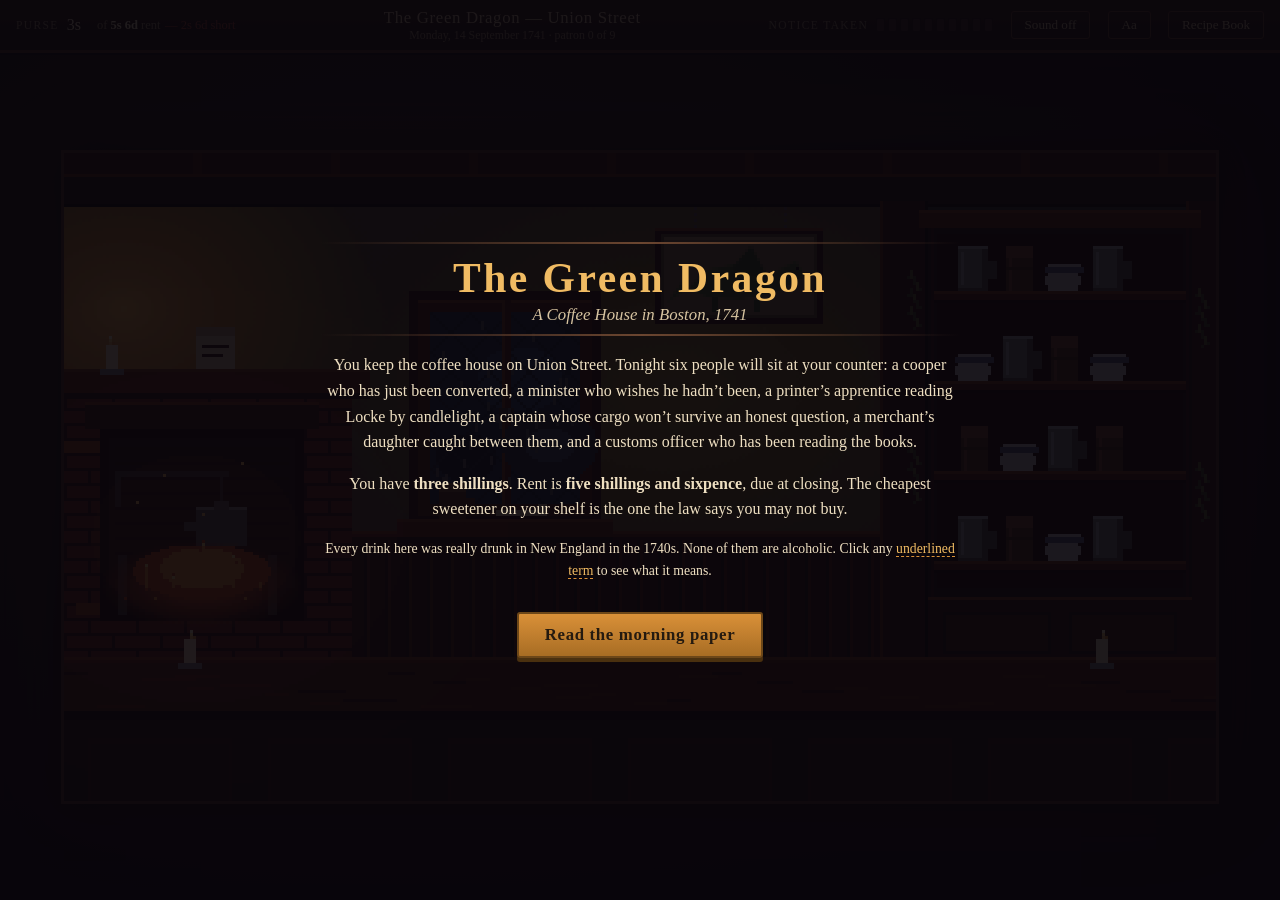
==== index.html @ ef33b3b3 "Seven notes from playing it Motion. The sideways drift is gone — it read as a shift of weight on a d" ====
<!DOCTYPE html>
<html lang="en">
<head>
<meta charset="utf-8">
<meta name="viewport" content="width=device-width, initial-scale=1">
<title>The Green Dragon — Boston, 1741</title>
<link rel="stylesheet" href="css/style.css">
</head>
<body>

<div class="frame">

  <!-- ===================== HUD ===================== -->
  <header class="hud">
    <div class="hud-l">
      <span class="hud-label">Purse</span>
      <span id="purse" class="hud-val">3s</span>
      <span class="hud-rent" title="d = pence, s = shillings. 12 pence make 1 shilling.">of <b>5s 6d</b> rent<span id="rentGap" class="rent-gap"></span></span>
    </div>
    <div class="hud-c">
      <span class="sign">The Green Dragon &mdash; Union Street</span>
      <span class="hud-sub">Monday, 14 September 1741 &middot; patron <span id="progress">0 of 8</span></span>
    </div>
    <div class="hud-r">
      <span class="hud-label">Notice taken</span>
      <span id="suspicion" class="pips"></span>
      <button id="soundBtn" class="ghost">Sound off</button>
      <button id="settingsBtn" class="ghost">Aa</button>
      <button id="bookBtn" class="ghost">Recipe Book</button>
    </div>
  </header>

  <!-- ===================== STAGE ===================== -->
  <div class="stage-wrap">
    <canvas id="stage" width="384" height="216"></canvas>
  </div>

  <!-- ===================== DIALOGUE ===================== -->
  <div id="dialogue" class="dialogue" hidden>
    <div id="speaker" class="speaker"></div>
    <div id="line" class="line"></div>
    <div id="choices" class="choices"></div>
    <div id="advance" class="advance" hidden>click to continue &#9656;</div>
  </div>

  <!-- ===================== TITLE ===================== -->
  <div id="title" class="overlay title-screen">
    <div class="title-inner">
      <div class="title-rule"></div>
      <h1>The Green Dragon</h1>
      <h2>A Coffee House in Boston, 1741</h2>
      <div class="title-rule"></div>
      <p>You keep the coffee house on Union Street. Tonight six people will sit
         at your counter: a cooper who has just been converted, a minister who
         wishes he hadn’t been, a printer’s apprentice reading Locke by
         candlelight, a captain whose cargo won’t survive an honest question,
         a merchant’s daughter caught between them, and a customs officer who
         has been reading the books.</p>
      <p>You have <b>three shillings</b>. Rent is <b>five shillings and sixpence</b>,
         due at closing. The cheapest sweetener on your shelf is the one the law says
         you may not buy.</p>
      <p class="quiet">Every drink here was really drunk in New England in the
         1740s. None of them are alcoholic. Click any <span class="gloss-demo">underlined
         term</span> to see what it means.</p>
      <button id="beginBtn" class="big-btn">Read the morning paper</button>
      <div id="resumeRow" class="resume-row" hidden>
        <p class="quiet">You left an evening half-finished.</p>
        <button id="resumeBtn" class="big-btn">Carry on where you stopped</button>
        <button id="freshBtn" class="ghost">Start the night over</button>
      </div>
    </div>
  </div>

  <!-- ===================== BROADSHEET ===================== -->
  <div id="broadsheet" class="overlay paper" hidden>
    <div class="paper-inner">
      <div class="masthead">The Boston Gazette</div>
      <div class="dateline">MONDAY, September 14, 1741</div>
      <div id="paperBody" class="paper-cols"></div>
      <div class="paper-foot">
        <button id="paperPrev" class="ghost-btn">&#9664; Back</button>
        <span id="paperPageNum" class="paper-page">Page 1 of 3</span>
        <button id="paperNext" class="ghost-btn">Turn the page &#9654;</button>
        <button id="openShopBtn" class="big-btn">Open the shop</button>
      </div>
      <p class="quiet paper-note">Written for this game in the manner of the
         period press. The events reported &mdash; Whitefield on the Common, the
         Land Bank, the Molasses Act &mdash; are real.</p>
    </div>
  </div>

  <!-- ===================== BREW ===================== -->
  <div id="brew" class="overlay brew" hidden>
    <div class="brew-inner">

      <div class="order-card">
        <div id="orderWho" class="order-who"></div>
        <div id="orderEcho" class="order-echo"></div>
      </div>

      <div class="brew-body">

        <!-- LEFT: the recipe book, open on the counter beside you -->
        <aside class="brew-book">
          <div class="bb-spine"></div>
          <div class="bb-page">
            <h3>The Recipe Book</h3>
            <p id="bookCount" class="bb-count">14 of 32 known</p>
            <div id="brewBookList" class="bb-list"></div>
          </div>
        </aside>

        <!-- RIGHT: the cup, and the shelf you’re taking things off -->
        <section class="brew-work">
          <div class="cup-panel">
            <div class="cup-stand">
              <canvas id="cupCanvas" width="120" height="150"></canvas>
            </div>
            <div class="cup-info">
              <div class="cup-head">
                <span id="cupName" class="cup-name">An empty cup</span>
                <span id="cupNew" class="cup-new" hidden>new recipe</span>
              </div>
              <div id="cupDesc" class="cup-desc">Click a base, a sweetener, and one thing more. Anything you make goes into the book, whether you serve it or not.</div>
              <div id="cupCost" class="cup-cost"></div>
              <div id="ingNote" class="ing-note-line"></div>
              <div id="ledgerStrip" class="ledger-strip"></div>
              <div id="pourNote" class="pour-note" hidden></div>
              <div class="cup-actions">
                <button id="pourBtn" class="ghost-btn" disabled>Pour it out</button>
                <button id="serveBtn" class="big-btn" disabled>Serve it</button>
              </div>
            </div>
          </div>

          <div class="shelves">
            <section>
              <h4>Base <span>what goes in the pot</span></h4>
              <div id="baseShelf" class="shelf"></div>
            </section>
            <section>
              <h4>Sweetener <span>and this is where the law lives</span></h4>
              <p class="coin-key"><b>d</b> = pence &nbsp;&middot;&nbsp; <b>s</b> = shillings &nbsp;&middot;&nbsp;
                 <b>12d = 1s</b> &nbsp;&middot;&nbsp; rent tonight is 5s 6d, which is <b>66d</b></p>
              <div id="lawCard" class="law-card" hidden>
                <p><b>Three of these are lawful. The cheapest one is not.</b></p>
                <p>Money here is counted in <b>pence (d)</b> and <b>shillings (s)</b>.
                   Twelve pence make one shilling.</p>
                <p>French molasses costs <b>1d</b> because the sixpence duty on it was
                   never paid. The lawful sweeteners cost <b>4d</b> and <b>6d</b>.
                   Rent tonight is <b>5s&nbsp;6d — sixty-six pence</b> — and your purse
                   holds <b>3s</b>, thirty-six. Every cup you sell has to close a
                   thirty-penny gap, and you have six customers.</p>
                <p>The man from the Customs will ask you at closing what you have been
                   sweetening with.</p>
                <button id="lawCardOk" class="ghost-btn">I understand</button>
              </div>
              <div id="sweetShelf" class="shelf"></div>
            </section>
            <section>
              <h4>One thing more</h4>
              <div id="addShelf" class="shelf"></div>
            </section>
          </div>
        </section>

      </div>
    </div>
  </div>

  <!-- ===================== BETWEEN PATRONS ===================== -->
  <div id="between" class="between" hidden>
    <div class="between-inner">
      <div class="between-head">
        <span class="between-title">The room is empty.</span>
        <span id="choresNote" class="between-sub"></span>
      </div>
      <div class="between-acts">
        <button id="wipeBtn" class="ghost-btn">Wipe down the bar</button>
        <button id="polishBtn" class="ghost-btn">Polish the pewter</button>
        <button id="paperAgainBtn" class="ghost-btn">Read the paper again</button>
        <button id="nextPatronBtn" class="big-btn">Open the door</button>
      </div>
      <div id="betweenHint" class="between-hint">Click anything in the room &mdash; hearth, window, sign, cupboard, candle &mdash; to look at it more closely.</div>
    </div>
  </div>

  <!-- ===================== THE CLEANING GAME ===================== -->
  <div id="chore" class="overlay chore" hidden>
    <div class="chore-inner">
      <div class="chore-head">
        <span id="choreTitle" class="chore-title"></span>
        <span id="choreHint" class="chore-hint">Press and drag the cloth. It takes a few passes.</span>
      </div>
      <div class="chore-stage">
        <canvas id="choreCanvas" width="384" height="216"></canvas>
      </div>
      <div class="chore-foot">
        <button id="choreSoundBtn" class="ghost-btn">&#9834; Sound off</button>
        <div class="meter"><div id="choreBar" class="meter-fill"></div></div>
        <span id="chorePct" class="chore-pct">0%</span>
        <button id="choreDone" class="ghost-btn">Leave it for now</button>
      </div>
    </div>
  </div>

  <!-- ===================== SETTINGS ===================== -->
  <div id="settings" class="settings" hidden>
    <label>Text size
      <select id="sizeSel">
        <option value="16">Small</option>
        <option value="18" selected>Normal</option>
        <option value="21">Large</option>
        <option value="25">Largest</option>
      </select>
    </label>
    <label>Text speed
      <select id="speedSel">
        <option value="22">Slow</option>
        <option value="12" selected>Normal</option>
        <option value="5">Fast</option>
        <option value="0">All at once</option>
      </select>
    </label>
    <button id="settingsClose" class="ghost">Close</button>
  </div>

  <!-- ===================== RECIPE BOOK ===================== -->
  <div id="book" class="overlay book" hidden>
    <div class="book-inner">
      <button id="bookClose" class="x">close</button>
      <div id="bookBody" class="book-spread"></div>
    </div>
  </div>

  <!-- ===================== GLOSSARY ===================== -->
  <div id="gloss" class="overlay gloss-pop" hidden>
    <div class="gloss-inner">
      <h3 id="glossTerm"></h3>
      <p id="glossDef"></p>
      <button id="glossClose" class="big-btn">Got it</button>
    </div>
  </div>

  <!-- ===================== CLOSING ===================== -->
  <div id="closing" class="overlay closing" hidden>
    <div id="closeBody" class="closing-inner"></div>
  </div>

</div>

<script src="js/sprites.js"></script>
<script src="js/backdrop.js"></script>
<script src="js/art.js"></script>
<script src="js/icons.js"></script>
<script src="js/audio.js"></script>
<script src="js/chores.js"></script>
<script src="js/data.js"></script>
<script src="js/scenes.js"></script>
<script src="js/game.js"></script>
</body>
</html>
---- css/style.css ----
/* ===========================================================================
   style.css — candlelight, pewter, and a lot of dark wood.

   The scene is pixel art; the text is a serif, because a fake pixel typeface
   at classroom reading distance is a legibility problem dressed as a mood.
   =========================================================================== */

:root {
  --ink:       #150e13;
  --panel:     #241a20;
  --panel-hi:  #33242c;
  --wood:      #4d3225;
  --wood-hi:   #6b4630;
  --amber:     #d99038;
  --amber-lit: #f0bb63;
  --cream:     #efe0c2;
  --linen:     #d6c3a0;
  --dim:       #9c8a72;
  --red:       #a8463a;
  --ok:        #7fa05e;
  --bad:       #c26a5a;
  --serif: Georgia, 'Iowan Old Style', 'Palatino Linotype', Palatino, serif;
}

* { box-sizing: border-box; }

/* Author rules like `.overlay { display:flex }` outrank the browser's own
   [hidden] rule, so hidden panels would otherwise stay on screen and swallow
   every click. Restate it with force. */
[hidden] { display: none !important; }

html, body {
  margin: 0; padding: 0; height: 100%;
  background: #0c0810;
  color: var(--cream);
  font-family: var(--serif);
  overflow: hidden;
}

.frame {
  position: relative;
  width: 100%; height: 100%;
  display: flex; flex-direction: column;
  background: radial-gradient(ellipse at 30% 35%, #2a1d20 0%, #0c0810 75%);
}

/* ===================== HUD ===================== */
.hud {
  flex: 0 0 auto;
  display: flex; align-items: center; justify-content: space-between;
  gap: 1rem;
  padding: .5rem 1rem;
  background: linear-gradient(#2b1e19, #1b1310);
  border-bottom: 3px solid var(--wood);
  box-shadow: 0 2px 0 #0c0810;
  z-index: 20;
}
.hud-l, .hud-r { display: flex; align-items: center; gap: .5rem; min-width: 15rem; }
.hud-r { justify-content: flex-end; }
.hud-c { text-align: center; line-height: 1.2; }
.hud-label { font-size: .72rem; letter-spacing: .12em; text-transform: uppercase; color: var(--dim); }
.hud-val { font-size: 1.25rem; color: var(--amber-lit); font-weight: bold; }
.hud-val.short { color: var(--bad); }
.sign { display: block; font-size: 1.05rem; color: var(--linen); letter-spacing: .04em; }
.hud-sub { display: block; font-size: .74rem; color: var(--dim); }

.pips { display: inline-flex; gap: 3px; }
.pip {
  width: 9px; height: 14px; border-radius: 2px;
  background: #3a2c26; border: 1px solid #1b1310;
}
.pip.lit { background: var(--red); box-shadow: 0 0 5px rgba(168,70,58,.8); }

/* ===================== STAGE ===================== */
.stage-wrap {
  flex: 1 1 auto;
  display: flex; align-items: center; justify-content: center;
  min-height: 0;
  padding: .5rem;
}
#stage {
  image-rendering: pixelated;
  image-rendering: crisp-edges;
  display: block;
  box-shadow: 0 0 0 3px var(--wood), 0 0 40px rgba(0,0,0,.9), 0 0 90px rgba(217,144,56,.12);
}

/* ===================== DIALOGUE ===================== */
.dialogue {
  flex: 0 0 auto;
  position: relative;
  margin: 0 auto 1rem;
  width: min(60rem, calc(100% - 2rem));
  min-height: 8.5rem;
  padding: 1.1rem 1.4rem 1.4rem;
  background: linear-gradient(#2b2028, #1c1418);
  border: 3px solid var(--wood-hi);
  border-radius: 4px;
  box-shadow: 0 8px 0 rgba(0,0,0,.55), inset 0 0 30px rgba(0,0,0,.5);
  cursor: pointer;
  z-index: 15;
}
.speaker {
  position: absolute; top: -.85rem; left: 1.2rem;
  padding: .1rem .8rem;
  background: var(--wood-hi);
  border: 2px solid #1c1418;
  border-radius: 3px;
  font-size: .92rem; letter-spacing: .05em;
  color: var(--cream);
}
.line { font-size: var(--line-size, 18px); line-height: 1.55; min-height: 3.4rem; }
.line.narration { color: var(--dim); font-style: italic; }
.line em { color: var(--amber-lit); font-style: italic; }

.advance {
  position: absolute; right: 1.2rem; bottom: .5rem;
  font-size: .78rem; color: var(--dim);
  animation: pulse 1.4s ease-in-out infinite;
}
@keyframes pulse { 0%,100% { opacity: .35 } 50% { opacity: 1 } }

.choices { display: flex; flex-direction: column; gap: .4rem; margin-top: .8rem; }
.choice {
  font-family: var(--serif); font-size: 1rem; text-align: left;
  padding: .55rem .9rem;
  background: #382831; color: var(--cream);
  border: 2px solid #4d3a44; border-left: 4px solid var(--amber);
  border-radius: 3px; cursor: pointer;
  transition: background .12s, transform .12s;
}
.choice:hover { background: #4a3542; transform: translateX(4px); }

/* glossary terms, wherever they appear */
.gloss {
  font-family: inherit; font-size: inherit; color: var(--amber-lit);
  background: none; border: none; border-bottom: 1px dashed var(--amber);
  padding: 0; cursor: help;
}
.gloss:hover { color: #fff; border-bottom-style: solid; }
.gloss-demo { color: var(--amber-lit); border-bottom: 1px dashed var(--amber); }

/* ===================== OVERLAYS ===================== */
.overlay {
  position: absolute; inset: 0;
  display: flex; align-items: center; justify-content: center;
  background: rgba(8,5,10,.9);
  z-index: 40;
  padding: 1.5rem;
  overflow-y: auto;
}

.big-btn {
  font-family: var(--serif); font-size: 1.05rem;
  padding: .7rem 1.6rem; margin-top: 1rem;
  background: linear-gradient(var(--amber), #a86d24);
  color: #241a10; font-weight: bold; letter-spacing: .04em;
  border: 2px solid #6d4718; border-radius: 3px;
  box-shadow: 0 4px 0 #4a300f; cursor: pointer;
}
.big-btn:hover { background: linear-gradient(var(--amber-lit), var(--amber)); }
.big-btn:active { transform: translateY(3px); box-shadow: 0 1px 0 #4a300f; }
.big-btn:disabled { background: #4a4038; color: #7d7268; border-color: #322c26; box-shadow: none; cursor: not-allowed; }

.ghost {
  font-family: var(--serif); font-size: .82rem;
  padding: .3rem .8rem; margin-left: .6rem;
  background: none; color: var(--linen);
  border: 1px solid var(--wood-hi); border-radius: 3px; cursor: pointer;
}
.ghost:hover { background: var(--wood); }

/* ===================== TITLE ===================== */
.title-inner { max-width: 40rem; text-align: center; }
.title-inner h1 { font-size: 2.6rem; margin: .6rem 0 0; color: var(--amber-lit); letter-spacing: .06em; }
.title-inner h2 { font-size: 1.05rem; margin: .2rem 0 .6rem; color: var(--linen); font-weight: normal; font-style: italic; }
.title-inner p { line-height: 1.6; color: var(--cream); }
.title-rule { height: 2px; background: linear-gradient(90deg, transparent, var(--wood-hi), transparent); }
.quiet { font-size: .86rem; color: var(--dim); }

/* ===================== GLOSSARY POPUP ===================== */
.gloss-inner {
  max-width: 30rem; text-align: center;
  background: var(--panel); border: 3px solid var(--amber);
  border-radius: 3px; padding: 1.6rem 2rem;
}
.gloss-inner h3 { margin: 0 0 .5rem; color: var(--amber-lit); font-size: 1.3rem; }
.gloss-inner p { margin: 0; line-height: 1.6; color: var(--cream); }

/* ===================== CLOSING LEDGER ===================== */
.closing { align-items: flex-start; }
.closing-inner {
  max-width: 52rem; width: 100%;
  background: #e8dcc0; color: #241a12;
  padding: 2rem 2.4rem; border-radius: 2px;
}
.closing-inner h2 { margin: 0; font-size: 1.7rem; }
.closing-inner h3 { font-size: 1.05rem; letter-spacing: .08em; text-transform: uppercase; margin: 1.6rem 0 .5rem; border-bottom: 2px solid #241a12; padding-bottom: .2rem; }
.closing-inner .sub { color: #6b5c48; font-size: .86rem; letter-spacing: .12em; margin: .2rem 0 1.2rem; }

table.ledger, table.totals { width: 100%; border-collapse: collapse; font-size: .92rem; }
table.ledger th {
  text-align: left; font-size: .74rem; letter-spacing: .1em; text-transform: uppercase;
  border-bottom: 2px solid #241a12; padding: .3rem .4rem;
}
table.ledger td { padding: .4rem; border-bottom: 1px solid #c8b894; }
.o-matched { color: #3f6b2c; font-weight: bold; }
.o-near { color: #8a6a1c; }
.o-mismatched { color: #9c3a2a; }
table.totals { margin-top: 1.2rem; max-width: 24rem; }
table.totals td { padding: .25rem .4rem; }
table.totals td:last-child { text-align: right; font-variant-numeric: tabular-nums; }
table.totals tr.rule td { border-top: 2px solid #241a12; padding-top: .4rem; }
.ok { color: #3f6b2c; } .bad { color: #9c3a2a; }
.closing-inner .warn { color: #9c3a2a; }

.tally { display: grid; grid-template-columns: repeat(4, 1fr); gap: .8rem; margin-top: 1.5rem; }
.tally div {
  background: #d8caa8; border: 1px solid #b8a887; border-radius: 2px;
  padding: .7rem .5rem; text-align: center; font-size: .78rem; line-height: 1.3;
}
.tally .big { display: block; font-size: 1.7rem; font-weight: bold; color: #5c3a12; }

.verdict { margin-top: 1.6rem; padding: 1rem 1.3rem; background: #d8caa8; border-left: 5px solid #8a5a1c; }
.verdict h3 { margin-top: 0; border: none; }
.verdict p { line-height: 1.65; margin: 0 0 .8rem; }
.verdict p:last-child { margin-bottom: 0; }
.jrn .note { background: #d8caa8; border-left-color: #8a5a1c; }
.jrn .note b { color: #5c3a12; }
.jrn .note p { color: #241a12; }

/* ===================== BETWEEN PATRONS ===================== */
/* Not a full overlay — the empty room stays visible and clickable behind it,
   because looking at the room is one of the things you can do here. */
.between {
  position: absolute; left: 0; right: 0; bottom: 0;
  display: flex; justify-content: center;
  padding: 0 1rem 1rem;
  z-index: 16;
  pointer-events: none;
}
.between-inner {
  pointer-events: auto;
  width: min(60rem, 100%);
  padding: 1rem 1.4rem;
  background: linear-gradient(#2b2028, #1c1418);
  border: 3px solid var(--wood-hi); border-radius: 4px;
  box-shadow: 0 8px 0 rgba(0,0,0,.55);
  transition: opacity .18s;
}
.between-head { display: flex; align-items: baseline; gap: .8rem; flex-wrap: wrap; }
.between-title { font-size: 1.1rem; color: var(--linen); }
.between-sub { font-size: .9rem; color: var(--dim); font-style: italic; }
.between-acts { display: flex; gap: .6rem; margin-top: .7rem; flex-wrap: wrap; align-items: center; }
.between-acts .big-btn { margin-top: 0; margin-left: auto; }
.between-hint { margin-top: .5rem; font-size: .82rem; color: var(--dim); }

.ghost-btn {
  font-family: var(--serif); font-size: .95rem;
  padding: .55rem 1.1rem;
  background: #382831; color: var(--cream);
  border: 2px solid #4d3a44; border-radius: 3px; cursor: pointer;
}
.ghost-btn:hover { background: #4a3542; }
.ghost-btn:disabled { opacity: .4; cursor: not-allowed; }

/* ===================== SETTINGS ===================== */
.settings {
  position: absolute; top: 3.4rem; right: 1rem;
  z-index: 60;
  background: var(--panel); border: 2px solid var(--wood-hi); border-radius: 3px;
  padding: .9rem 1.1rem;
  display: flex; flex-direction: column; gap: .7rem;
  box-shadow: 0 6px 20px rgba(0,0,0,.6);
}
.settings label { font-size: .85rem; color: var(--linen); display: flex; flex-direction: column; gap: .25rem; }
.settings select {
  font-family: var(--serif); font-size: .9rem; padding: .25rem;
  background: #2e2129; color: var(--cream);
  border: 1px solid var(--wood-hi); border-radius: 2px;
}
.ghost.on { background: var(--wood); color: var(--amber-lit); border-color: var(--amber); }

.resume-row { margin-top: 1.2rem; padding-top: 1rem; border-top: 1px solid var(--wood); }
.resume-row .ghost { margin-left: .6rem; }
.quiet-row { color: var(--dim) !important; font-size: .85rem; }
.quiet-verdict { background: #cfc09c !important; }

@media (max-width: 820px) {
  .cup-actions { grid-column: 1; grid-row: auto; flex-direction: row; }
  .between-acts .big-btn { margin-left: 0; }
}


/* ===================== THE CLEANING GAME =====================
   Its own scene: the bar seen from above, or a tankard close enough to see
   the tarnish. Quiet framing, because the point is the scrubbing. */
.chore { background: rgba(6,4,8,.96); }
.chore-inner { width: min(64rem, 100%); text-align: center; }
.chore-head { margin-bottom: .8rem; }
.chore-title { display: block; font-size: 1.35rem; color: var(--amber-lit); letter-spacing: .04em; }
.chore-hint { display: block; font-size: .85rem; color: var(--dim); font-style: italic; margin-top: .2rem; }

.chore-stage {
  display: flex; justify-content: center;
  height: min(56vh, 30rem);
}
#choreCanvas {
  image-rendering: pixelated;
  image-rendering: crisp-edges;
  display: block;
  cursor: none;
  touch-action: none;
  box-shadow: 0 0 0 3px var(--wood), 0 0 50px rgba(0,0,0,.9), 0 0 90px rgba(217,144,56,.10);
}

.chore-foot {
  display: flex; align-items: center; gap: .9rem;
  max-width: 42rem; margin: 1rem auto 0;
}
.meter {
  flex: 1 1 auto; height: 14px;
  background: #2b2028; border: 2px solid var(--wood-hi); border-radius: 3px;
  overflow: hidden;
}
.meter-fill {
  height: 100%; width: 0%;
  background: linear-gradient(90deg, #a86d24, var(--amber-lit));
  transition: width .12s linear;
}
.chore-pct { font-size: .95rem; color: var(--linen); min-width: 3.2rem; font-variant-numeric: tabular-nums; }
.chore-foot .ghost-btn { flex: 0 0 auto; }
.chore-foot .ghost-btn.finished {
  background: linear-gradient(var(--amber), #a86d24); color: #241a10;
  border-color: #6d4718; font-weight: bold;
}


/* ===========================================================================
   THE NEWSPAPER — landscape, two columns, a woodcut on every story, and a
   page you have to turn. Everything is written for a reader who has never
   heard of any of it, so each story ends with the whole thing in one line.
   =========================================================================== */
.paper { align-items: stretch; padding: .8rem; overflow: hidden; }
.paper-inner {
  width: min(76rem, 100%); margin: 0 auto;
  background: #e8dcc0; color: #241a12;
  padding: 1.2rem 2rem 1rem;
  border-radius: 2px;
  box-shadow: 0 0 40px rgba(0,0,0,.8);
  display: flex; flex-direction: column; min-height: 0; max-height: 100%;
  text-align: center;
}
.masthead {
  flex: 0 0 auto;
  font-size: clamp(1.6rem, 3.4vw, 2.6rem); letter-spacing: .04em;
  border-bottom: 3px double #241a12; padding-bottom: .2rem;
}
.dateline { flex: 0 0 auto; font-size: .78rem; letter-spacing: .18em; margin: .3rem 0 .8rem; }

.paper-cols {
  flex: 1 1 auto; min-height: 0; overflow-y: auto;
  display: grid; grid-template-columns: 1fr 1fr; gap: 0 2rem;
  text-align: left;
}
.paper-cols > article {
  border-right: 1px solid #b8a887; padding-right: 2rem;
}
.paper-cols > article:last-child { border-right: none; padding-right: 0; }
.paper-cols h3 {
  margin: 0 0 .5rem; font-size: 1.12rem; letter-spacing: .04em;
  border-bottom: 2px solid #241a12; padding-bottom: .25rem;
}
.paper-cols p { margin: 0 0 .7rem; line-height: 1.55; font-size: .95rem; }
.paper-cols .gloss { color: #6d3b10; border-bottom-color: #6d3b10; }
.cut {
  display: block; width: 100%; max-width: 19rem; height: auto;
  margin: 0 auto .7rem;
  image-rendering: pixelated; image-rendering: crisp-edges;
  border: 1px solid #241a12;
}
.plain-terms {
  margin-top: .8rem; padding: .55rem .8rem;
  background: #d8caa8; border-left: 4px solid #8a5a1c;
  font-size: .9rem; line-height: 1.45;
}
.plain-terms b { letter-spacing: .06em; text-transform: uppercase; font-size: .74rem; display: block; color: #6b4a12; }

.paper-foot {
  flex: 0 0 auto;
  display: flex; align-items: center; gap: .7rem;
  margin-top: .9rem; padding-top: .7rem; border-top: 2px solid #241a12;
}
.paper-page { font-size: .85rem; letter-spacing: .1em; color: #6b5c48; }
.paper-foot .ghost-btn {
  background: #d8caa8; color: #241a12; border-color: #b8a887;
}
.paper-foot .ghost-btn:hover { background: #c8b894; }
.paper-foot .big-btn { margin-top: 0; margin-left: auto; }
.paper-note { flex: 0 0 auto; color: #6b5c48 !important; text-align: left; font-style: italic; margin: .5rem 0 0; }

/* ===========================================================================
   BREWING — the book open on your left, the cup on your right, the shelf
   underneath. Clicking a jar tips it into the cup.
   =========================================================================== */
.brew { align-items: stretch; padding: .7rem; overflow: hidden; }
.brew-inner {
  width: min(80rem, 100%); margin: 0 auto;
  display: flex; flex-direction: column; min-height: 0; max-height: 100%;
}
.brew-inner .order-card { flex: 0 0 auto; }
.brew-body {
  flex: 1 1 auto; min-height: 0;
  display: grid; grid-template-columns: 20rem 1fr; gap: 1rem;
  margin-top: .8rem;
}

/* --- the book, left --- */
.brew-book {
  position: relative;
  background: #6b4630;
  border: 3px solid #3d2618; border-radius: 3px;
  padding: .4rem .4rem .4rem 1.1rem;
  display: flex; min-height: 0;
  box-shadow: inset 0 0 24px rgba(0,0,0,.5);
}
.bb-spine {
  position: absolute; left: .3rem; top: .4rem; bottom: .4rem; width: .45rem;
  background: linear-gradient(90deg, #3d2618, #8a5c3c, #3d2618);
  border-radius: 2px;
}
.bb-page {
  flex: 1 1 auto; min-height: 0; overflow-y: auto;
  background: #e8dcc0; color: #241a12;
  padding: .8rem .9rem; border-radius: 1px;
  box-shadow: inset 3px 0 8px rgba(0,0,0,.16);
}
.bb-page h3 {
  margin: 0; font-size: 1rem; letter-spacing: .06em; text-align: center;
  border-bottom: 2px solid #241a12; padding-bottom: .3rem;
}
.bb-count { margin: .3rem 0 .6rem; font-size: .78rem; text-align: center; color: #6b5c48; letter-spacing: .04em; }
.bb-list { display: flex; flex-direction: column; gap: .3rem; }
.bb-item {
  display: grid; grid-template-columns: 2.6rem 1fr; gap: .5rem; align-items: center;
  padding: .3rem .35rem; border-bottom: 1px dotted #b8a887;
  text-align: left;
}
.bb-item canvas {
  width: 2.6rem; height: auto; image-rendering: pixelated; image-rendering: crisp-edges;
}
.bb-name { font-size: .88rem; font-weight: bold; }
.bb-name .p { float: right; font-weight: normal; color: #6d3b10; font-size: .8rem; }
.bb-hint { font-size: .76rem; color: #6b5c48; font-style: italic; line-height: 1.3; }
.bb-item.unknown .bb-name { font-weight: normal; font-style: italic; color: #8a7a63; }
.bb-item.on { background: #d8caa8; border-radius: 2px; }

/* --- the work surface, right --- */
.brew-work { display: flex; flex-direction: column; min-height: 0; gap: .8rem; }
.cup-panel {
  flex: 0 0 auto;
  display: grid; grid-template-columns: auto 1fr; gap: 1.2rem; align-items: center;
  padding: .8rem 1.1rem;
  background: linear-gradient(#33242c, #1f171c);
  border: 2px solid var(--wood-hi); border-radius: 3px;
}
.cup-stand {
  padding: .3rem .5rem 0;
  background: linear-gradient(180deg, transparent 62%, #4d3225 62%, #33211a 100%);
  border-radius: 2px;
}
#cupCanvas {
  display: block; width: 8.6rem; height: auto;
  image-rendering: pixelated; image-rendering: crisp-edges;
}
.cup-info { min-width: 0; }
.cup-head { display: flex; align-items: baseline; gap: .7rem; flex-wrap: wrap; }
.cup-name { font-size: 1.3rem; color: var(--amber-lit); }
.cup-new {
  font-size: .66rem; letter-spacing: .12em; text-transform: uppercase;
  background: var(--amber); color: #241a10; padding: .1rem .45rem; border-radius: 2px;
}
.cup-desc { font-size: .9rem; color: var(--linen); font-style: italic; line-height: 1.45; margin-top: .2rem; }
.cup-cost { font-size: .86rem; color: var(--dim); margin-top: .3rem; }
.cup-cost b { color: var(--cream); }
.pour-note { font-size: .84rem; color: var(--amber-lit); font-style: italic; margin-top: .25rem; }
/* What the jar you are hovering actually is. Keeps the ingredient notes -
   which carry a good deal of the history - without cluttering the shelf. */
.ing-note-line {
  min-height: 2.1rem; margin-top: .35rem;
  font-size: .84rem; color: var(--dim); font-style: italic; line-height: 1.35;
}
.cup-actions { display: flex; gap: .6rem; margin-top: .6rem; }
.cup-actions .big-btn { margin-top: 0; }
.warn { color: var(--red); }

/* --- the shelf: jars and bottles you click --- */
.shelves { flex: 1 1 auto; min-height: 0; overflow-y: auto; padding-right: .3rem; }
.shelves > section { margin-bottom: .7rem; }
.shelves h4 {
  margin: 0 0 .35rem; font-size: .76rem; letter-spacing: .12em;
  text-transform: uppercase; color: var(--linen);
}
.shelves h4 span {
  text-transform: none; letter-spacing: 0; font-size: .76rem;
  font-style: italic; color: var(--dim); margin-left: .5rem;
}
.shelf {
  display: grid; grid-template-columns: repeat(auto-fit, minmax(6.2rem, 1fr)); gap: .4rem;
  padding: .45rem .4rem .3rem;
  background: linear-gradient(180deg, rgba(0,0,0,.25), rgba(0,0,0,0) 40%);
  border-bottom: 4px solid var(--wood); border-radius: 2px;
}
.ing {
  font-family: var(--serif);
  display: flex; flex-direction: column; align-items: center; gap: .1rem;
  padding: .35rem .2rem .3rem;
  background: transparent; color: var(--cream);
  border: 2px solid transparent; border-radius: 3px; cursor: pointer;
  transition: transform .12s, background .12s;
}
.ing canvas {
  width: 2.9rem; height: auto;
  image-rendering: pixelated; image-rendering: crisp-edges;
  transition: transform .14s;
}
.ing:hover { background: rgba(217,144,56,.10); }
.ing:hover canvas { transform: translateY(-3px); }
.ing.on { background: rgba(217,144,56,.20); border-color: var(--amber); }
.ing.on canvas { transform: translateY(-2px); }
.ing-name { font-size: .8rem; line-height: 1.15; text-align: center; }
.ing-cost { font-size: .72rem; color: var(--amber-lit); }
.ing-flag { font-size: .62rem; letter-spacing: .06em; text-transform: uppercase; color: var(--red); }
.ing.out { opacity: .35; cursor: not-allowed; }
.ing:disabled { cursor: not-allowed; }

/* ===========================================================================
   THE RECIPE BOOK, full screen — an open book rather than a list
   =========================================================================== */
.book { align-items: stretch; padding: .8rem; overflow: hidden; }
.book-inner {
  position: relative; width: min(64rem, 100%); margin: 0 auto;
  background: #5a3a27;
  border: 4px solid #33211a; border-radius: 4px;
  padding: 1rem;
  display: flex; flex-direction: column; min-height: 0; max-height: 100%;
  box-shadow: 0 0 50px rgba(0,0,0,.85);
}
/* The close button lives in the book's corner, not across the top of it. */
.x {
  position: absolute; top: .45rem; right: .7rem; z-index: 2;
  font-family: var(--serif); font-size: .8rem;
  background: #3d2618; color: var(--linen);
  border: 1px solid #8a5c3c; border-radius: 3px;
  padding: .2rem .8rem; cursor: pointer;
}
.x:hover { background: #5a3a27; color: #fff; }

.book-spread {
  flex: 1 1 auto; min-height: 0; overflow-y: auto;
  background: #e8dcc0; color: #241a12;
  padding: 1.2rem 1.6rem;
  columns: 2; column-gap: 2.4rem; column-rule: 2px solid #c8b894;
}
.book-spread h2 {
  column-span: all; margin: 0 0 .1rem; text-align: center; font-size: 1.5rem;
  border-bottom: 3px double #241a12; padding-bottom: .3rem;
}
.book-spread .sub { column-span: all; text-align: center; color: #6b5c48; font-size: .85rem; margin: .3rem 0 1rem; }
.book-spread h3 {
  font-size: .82rem; letter-spacing: .12em; text-transform: uppercase;
  margin: .9rem 0 .4rem; color: #6b4a12;
  border-bottom: 1px solid #b8a887; padding-bottom: .15rem;
  break-after: avoid;
}
.rec {
  display: grid; grid-template-columns: 3rem 1fr; gap: .6rem;
  align-items: start; padding: .35rem 0;
  break-inside: avoid;
}
.rec canvas { width: 3rem; height: auto; image-rendering: pixelated; image-rendering: crisp-edges; }
.rec-name { font-weight: bold; font-size: .95rem; }
.rec-name .p { float: right; font-weight: normal; color: #6d3b10; font-size: .82rem; }
.rec-desc { font-size: .84rem; color: #4a3a28; line-height: 1.4; font-style: italic; }
.rec.unknown .rec-name { font-weight: normal; font-style: italic; color: #8a7a63; }
.rec.unknown .rec-desc { color: #7a6a54; }
.book-inner .note { background: #d8caa8; border-left-color: #8a5a1c; break-inside: avoid; }
.book-inner .note b { color: #5c3a12; }
.book-inner .note p { color: #241a12; }
.book-inner h2.journal-head { column-span: all; margin-top: 1.4rem; }

/* ===================== NARROW SCREENS ===================== */
@media (max-width: 980px) {
  .brew-body { grid-template-columns: 1fr; }
  .brew-book { max-height: 12rem; }
  .paper-cols { grid-template-columns: 1fr; }
  .paper-cols > article { border-right: none; padding-right: 0; border-bottom: 1px solid #b8a887; padding-bottom: 1rem; margin-bottom: 1rem; }
  /* The close button lives in the book's corner, not across the top of it. */
.x {
  position: absolute; top: .45rem; right: .7rem; z-index: 2;
  font-family: var(--serif); font-size: .8rem;
  background: #3d2618; color: var(--linen);
  border: 1px solid #8a5c3c; border-radius: 3px;
  padding: .2rem .8rem; cursor: pointer;
}
.x:hover { background: #5a3a27; color: #fff; }

.book-spread { columns: 1; }
  .cup-panel { grid-template-columns: 1fr; justify-items: center; text-align: center; }
  .cup-actions { justify-content: center; }
}

/* ===========================================================================
   THE LAW, MADE VISIBLE
   The Molasses Act is the mechanic that does the teaching, so the arithmetic
   behind it is kept on screen while the choice is being made — in the HUD as
   a standing goal, on the shelf as a duty mark, and under the cup as a
   running account.
   =========================================================================== */

.hud-rent { font-size: .78rem; color: var(--dim); margin-left: .5rem; }
.hud-rent b { color: var(--cream); font-weight: 600; }
.rent-gap { margin-left: .1rem; }
.rent-gap.short { color: var(--red); }
.rent-gap.ok { color: var(--moss-lit, #7fa06a); }

/* where each sweetener stands with the law */
.ing-duty {
  font-size: .62rem; letter-spacing: .05em; text-transform: uppercase;
  color: var(--dim);
}
.ing-duty.unpaid { color: var(--red); font-weight: 600; }
.ing.on .ing-duty.unpaid { color: #ff8c72; }

/* the running account, under the cup */
.ledger-strip {
  margin-top: .3rem; padding-top: .35rem;
  border-top: 1px solid rgba(217,144,56,.22);
  font-size: .78rem; color: var(--dim); line-height: 1.5;
}
.ledger-strip b { color: var(--cream); font-weight: 600; }
.ledger-strip .short { color: var(--red); }
.ledger-strip .ok { color: var(--moss-lit, #7fa06a); }

/* said once, the first time the shelf is reached */
.law-card {
  border: 2px solid var(--red);
  background: rgba(140,47,35,.14);
  padding: .7rem .85rem;
  margin-bottom: .6rem;
  font-size: .84rem; line-height: 1.5;
}
.law-card p { margin: 0 0 .5rem; }
.law-card p:first-child { color: var(--cream); }
.law-card .ghost-btn { font-size: .78rem; padding: .25rem .7rem; }

/* The money notation is not obvious to anybody who did not grow up with it,
   and the whole mechanic is arithmetic, so it is spelled out on the shelf. */
.coin-key {
  margin: -.2rem 0 .4rem; font-size: .74rem; color: var(--dim);
  letter-spacing: .01em;
}
.coin-key b { color: var(--amber-lit); font-weight: 600; }
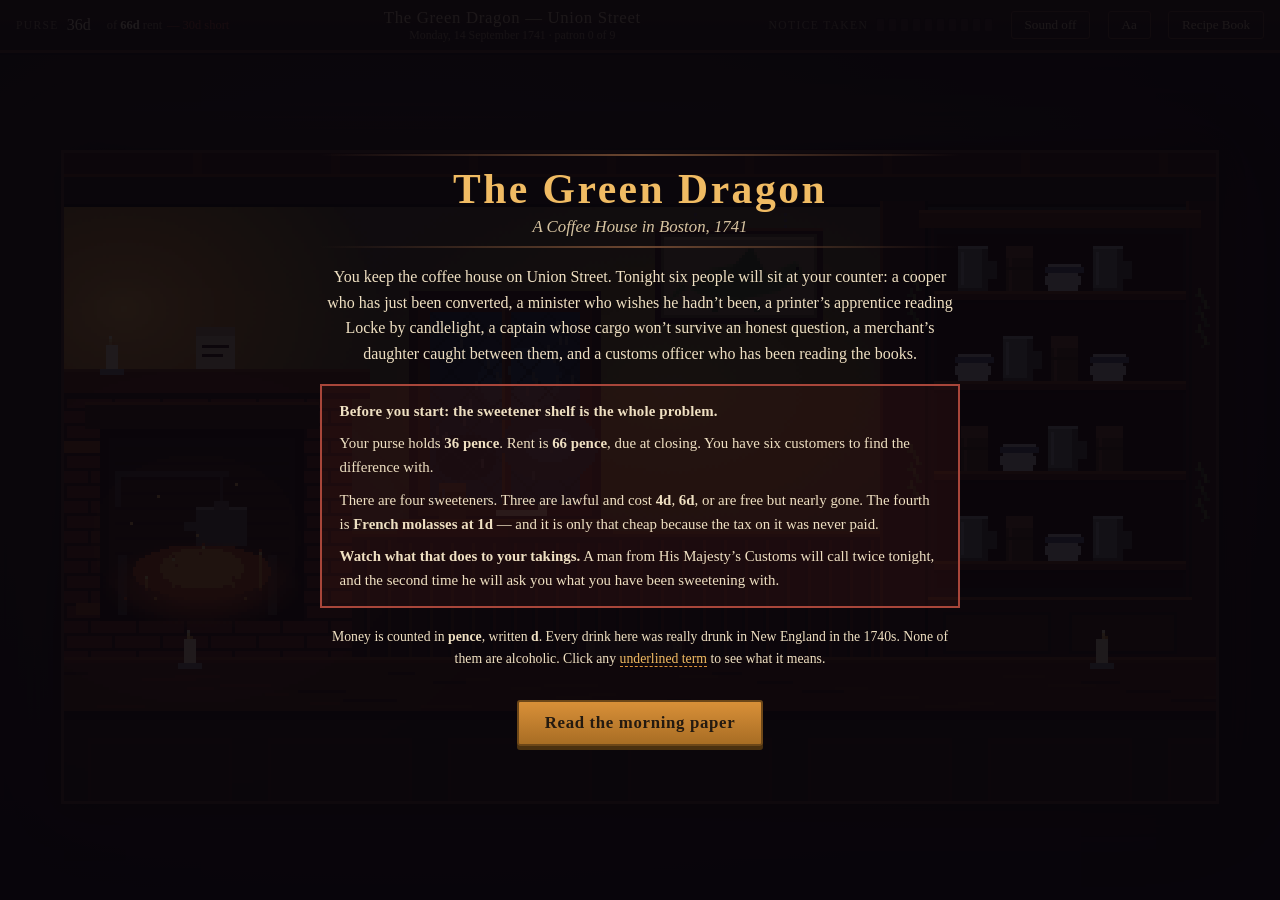
==== commit 35bc1c55: "Seat Pym on the bar, and count in pence only His art is framed further back than the rest of the cas" ====
--- a/index.html
+++ b/index.html
@@ -15,7 +15,7 @@
     <div class="hud-l">
       <span class="hud-label">Purse</span>
       <span id="purse" class="hud-val">3s</span>
-      <span class="hud-rent" title="d = pence, s = shillings. 12 pence make 1 shilling.">of <b>5s 6d</b> rent<span id="rentGap" class="rent-gap"></span></span>
+      <span class="hud-rent" title="Prices are in pence, written d.">of <b>66d</b> rent<span id="rentGap" class="rent-gap"></span></span>
     </div>
     <div class="hud-c">
       <span class="sign">The Green Dragon &mdash; Union Street</span>
@@ -56,12 +56,21 @@
          candlelight, a captain whose cargo won’t survive an honest question,
          a merchant’s daughter caught between them, and a customs officer who
          has been reading the books.</p>
-      <p>You have <b>three shillings</b>. Rent is <b>five shillings and sixpence</b>,
-         due at closing. The cheapest sweetener on your shelf is the one the law says
-         you may not buy.</p>
-      <p class="quiet">Every drink here was really drunk in New England in the
-         1740s. None of them are alcoholic. Click any <span class="gloss-demo">underlined
-         term</span> to see what it means.</p>
+      <div class="warnbox">
+        <p class="warnbox-head">Before you start: the sweetener shelf is the whole problem.</p>
+        <p>Your purse holds <b>36 pence</b>. Rent is <b>66 pence</b>, due at closing.
+           You have six customers to find the difference with.</p>
+        <p>There are four sweeteners. Three are lawful and cost <b>4d</b>, <b>6d</b>,
+           or are free but nearly gone. The fourth is <b>French molasses at 1d</b> —
+           and it is only that cheap because the tax on it was never paid.</p>
+        <p><b>Watch what that does to your takings.</b> A man from His Majesty&rsquo;s
+           Customs will call twice tonight, and the second time he will ask you
+           what you have been sweetening with.</p>
+      </div>
+      <p class="quiet">Money is counted in <b>pence</b>, written <b>d</b>. Every drink
+         here was really drunk in New England in the 1740s. None of them are
+         alcoholic. Click any <span class="gloss-demo">underlined term</span> to see
+         what it means.</p>
       <button id="beginBtn" class="big-btn">Read the morning paper</button>
       <div id="resumeRow" class="resume-row" hidden>
         <p class="quiet">You left an evening half-finished.</p>
@@ -140,17 +149,15 @@
             </section>
             <section>
               <h4>Sweetener <span>and this is where the law lives</span></h4>
-              <p class="coin-key"><b>d</b> = pence &nbsp;&middot;&nbsp; <b>s</b> = shillings &nbsp;&middot;&nbsp;
-                 <b>12d = 1s</b> &nbsp;&middot;&nbsp; rent tonight is 5s 6d, which is <b>66d</b></p>
+              <p class="coin-key">Prices are in <b>pence</b>, written <b>d</b>.
+                 Rent tonight is <b>66d</b> and you started with <b>36d</b>.</p>
               <div id="lawCard" class="law-card" hidden>
                 <p><b>Three of these are lawful. The cheapest one is not.</b></p>
-                <p>Money here is counted in <b>pence (d)</b> and <b>shillings (s)</b>.
-                   Twelve pence make one shilling.</p>
-                <p>French molasses costs <b>1d</b> because the sixpence duty on it was
-                   never paid. The lawful sweeteners cost <b>4d</b> and <b>6d</b>.
-                   Rent tonight is <b>5s&nbsp;6d — sixty-six pence</b> — and your purse
-                   holds <b>3s</b>, thirty-six. Every cup you sell has to close a
-                   thirty-penny gap, and you have six customers.</p>
+                <p>French molasses costs <b>1d</b> because the sixpence duty on it
+                   was never paid. The lawful sweeteners cost <b>4d</b> and <b>6d</b>.</p>
+                <p>Rent is <b>66d</b>. You started with <b>36d</b>. That is a
+                   <b>30d gap</b> across six customers &mdash; five pence a cup,
+                   before you have paid for anything that went in it.</p>
                 <p>The man from the Customs will ask you at closing what you have been
                    sweetening with.</p>
                 <button id="lawCardOk" class="ghost-btn">I understand</button>
--- a/css/style.css
+++ b/css/style.css
@@ -661,3 +661,22 @@
   letter-spacing: .01em;
 }
 .coin-key b { color: var(--amber-lit); font-weight: 600; }
+
+/* The one thing on the title screen a student must not skim past. */
+.warnbox {
+  border: 2px solid var(--red);
+  background: rgba(140, 47, 35, .13);
+  padding: .85rem 1.1rem;
+  margin: 1.1rem 0;
+  text-align: left;
+  font-size: .93rem;
+  line-height: 1.55;
+}
+.warnbox p { margin: 0 0 .55rem; }
+.warnbox p:last-child { margin-bottom: 0; }
+.warnbox-head {
+  font-weight: 600;
+  color: var(--amber-lit);
+  letter-spacing: .01em;
+}
+.warnbox b { color: var(--cream); }
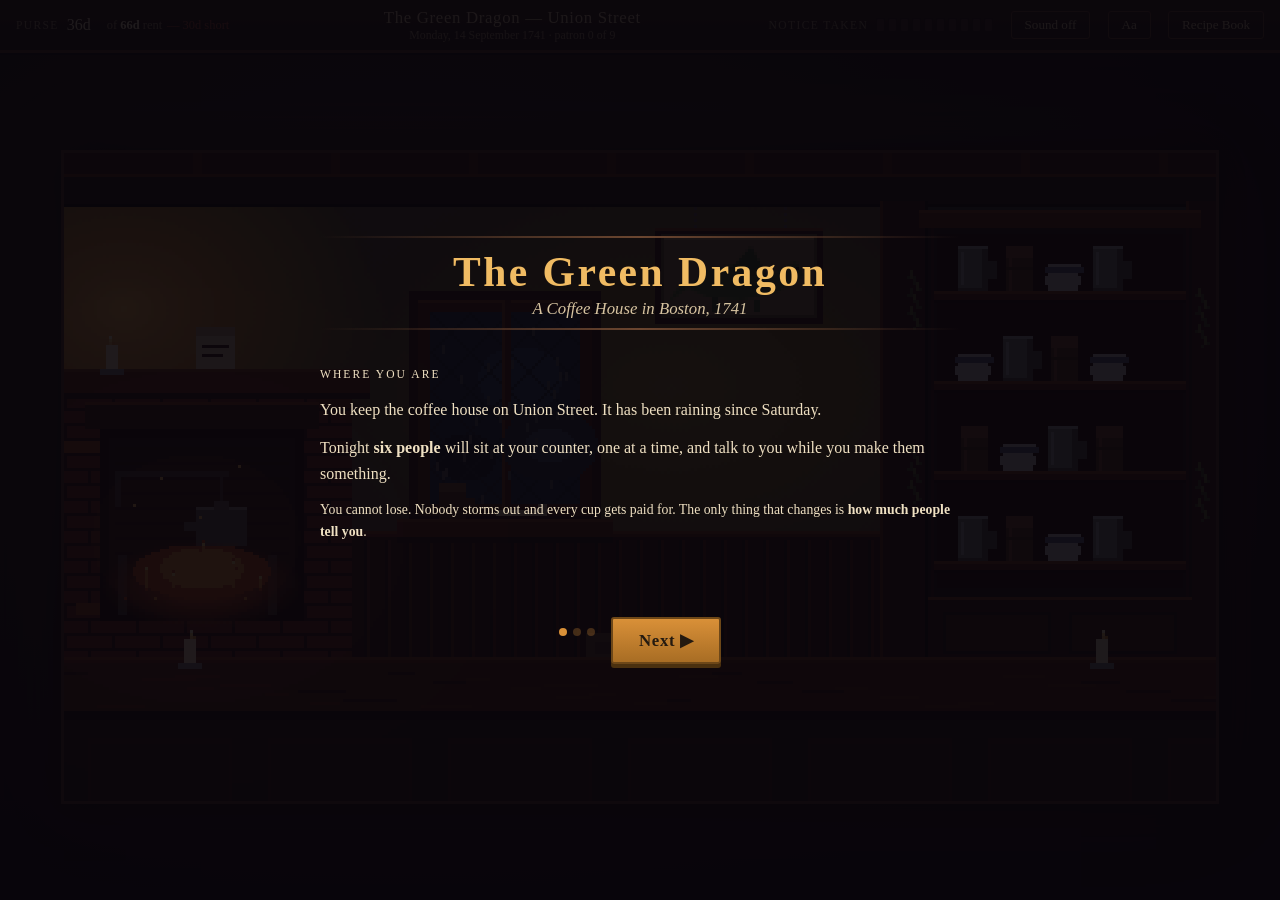
==== commit c097d139: "Open with Pym, and break the opening into three slides He is now the first person through the door r" ====
--- a/index.html
+++ b/index.html
@@ -50,28 +50,54 @@
       <h1>The Green Dragon</h1>
       <h2>A Coffee House in Boston, 1741</h2>
       <div class="title-rule"></div>
-      <p>You keep the coffee house on Union Street. Tonight six people will sit
-         at your counter: a cooper who has just been converted, a minister who
-         wishes he hadn’t been, a printer’s apprentice reading Locke by
-         candlelight, a captain whose cargo won’t survive an honest question,
-         a merchant’s daughter caught between them, and a customs officer who
-         has been reading the books.</p>
-      <div class="warnbox">
-        <p class="warnbox-head">Before you start: the sweetener shelf is the whole problem.</p>
-        <p>Your purse holds <b>36 pence</b>. Rent is <b>66 pence</b>, due at closing.
-           You have six customers to find the difference with.</p>
-        <p>There are four sweeteners. Three are lawful and cost <b>4d</b>, <b>6d</b>,
-           or are free but nearly gone. The fourth is <b>French molasses at 1d</b> —
-           and it is only that cheap because the tax on it was never paid.</p>
-        <p><b>Watch what that does to your takings.</b> A man from His Majesty&rsquo;s
-           Customs will call twice tonight, and the second time he will ask you
-           what you have been sweetening with.</p>
-      </div>
-      <p class="quiet">Money is counted in <b>pence</b>, written <b>d</b>. Every drink
-         here was really drunk in New England in the 1740s. None of them are
-         alcoholic. Click any <span class="gloss-demo">underlined term</span> to see
-         what it means.</p>
-      <button id="beginBtn" class="big-btn">Read the morning paper</button>
+
+      <div class="slides">
+
+        <section class="slide" data-slide="1">
+          <p class="slide-kicker">Where you are</p>
+          <p>You keep the coffee house on Union Street. It has been raining since
+             Saturday.</p>
+          <p>Tonight <b>six people</b> will sit at your counter, one at a time, and
+             talk to you while you make them something.</p>
+          <p class="quiet">You cannot lose. Nobody storms out and every cup gets paid
+             for. The only thing that changes is <b>how much people tell you</b>.</p>
+        </section>
+
+        <section class="slide" data-slide="2" hidden>
+          <p class="slide-kicker">What you do</p>
+          <p>Nobody asks for a menu item. They tell you a <b>mood</b> —
+             <i>&ldquo;something warm and sweet and honest&rdquo;</i> — and you work out
+             what that means.</p>
+          <p>Every drink is three clicks: <b>a base</b>, <b>a sweetener</b>, and
+             <b>one thing more</b>. Pour it out and start again as often as you like.</p>
+          <p class="quiet">Get somebody&rsquo;s drink right and they tell you the thing
+             they are actually afraid of. Get it wrong and you never find out.</p>
+        </section>
+
+        <section class="slide" data-slide="3" hidden>
+          <p class="slide-kicker">The catch</p>
+          <div class="warnbox">
+            <p class="warnbox-head">The sweetener shelf is the whole problem.</p>
+            <p>Your purse holds <b>36 pence</b>. Rent is <b>66 pence</b>, due at
+               closing. Six customers to find the difference.</p>
+            <p>Three sweeteners are lawful, at <b>4d</b>, <b>6d</b>, or free but nearly
+               gone. The fourth is <b>French molasses at 1d</b> — that cheap only
+               because the tax on it was never paid.</p>
+          </div>
+          <p class="quiet">Money is in <b>pence</b>, written <b>d</b>. Click any
+             <span class="gloss-demo">underlined term</span> to see what it means.
+             None of the drinks are alcoholic.</p>
+        </section>
+
+      </div>
+
+      <div class="slide-nav">
+        <button id="slideBack" class="ghost-btn" hidden>&#9664; Back</button>
+        <span id="slideDots" class="slide-dots"></span>
+        <button id="slideNext" class="big-btn">Next &#9654;</button>
+        <button id="beginBtn" class="big-btn" hidden>Read the morning paper</button>
+      </div>
+
       <div id="resumeRow" class="resume-row" hidden>
         <p class="quiet">You left an evening half-finished.</p>
         <button id="resumeBtn" class="big-btn">Carry on where you stopped</button>
--- a/css/style.css
+++ b/css/style.css
@@ -680,3 +680,24 @@
   letter-spacing: .01em;
 }
 .warnbox b { color: var(--cream); }
+
+/* The opening used to be one long block of text. Three short ones with a
+   Next button is the same information and a great deal less to face. */
+.slides { min-height: 15.5rem; display: flex; align-items: center; }
+.slide { width: 100%; text-align: left; }
+.slide p { margin: 0 0 .8rem; }
+.slide p:last-child { margin-bottom: 0; }
+.slide-kicker {
+  font-size: .72rem; letter-spacing: .18em; text-transform: uppercase;
+  color: var(--amber); margin-bottom: .8rem !important;
+}
+.slide-nav {
+  display: flex; align-items: center; justify-content: center;
+  gap: 1rem; margin-top: 1.4rem;
+}
+.slide-dots { display: flex; gap: .4rem; }
+.slide-dots i {
+  width: .5rem; height: .5rem; border-radius: 50%;
+  background: rgba(217,144,56,.28); display: block;
+}
+.slide-dots i.on { background: var(--amber); }
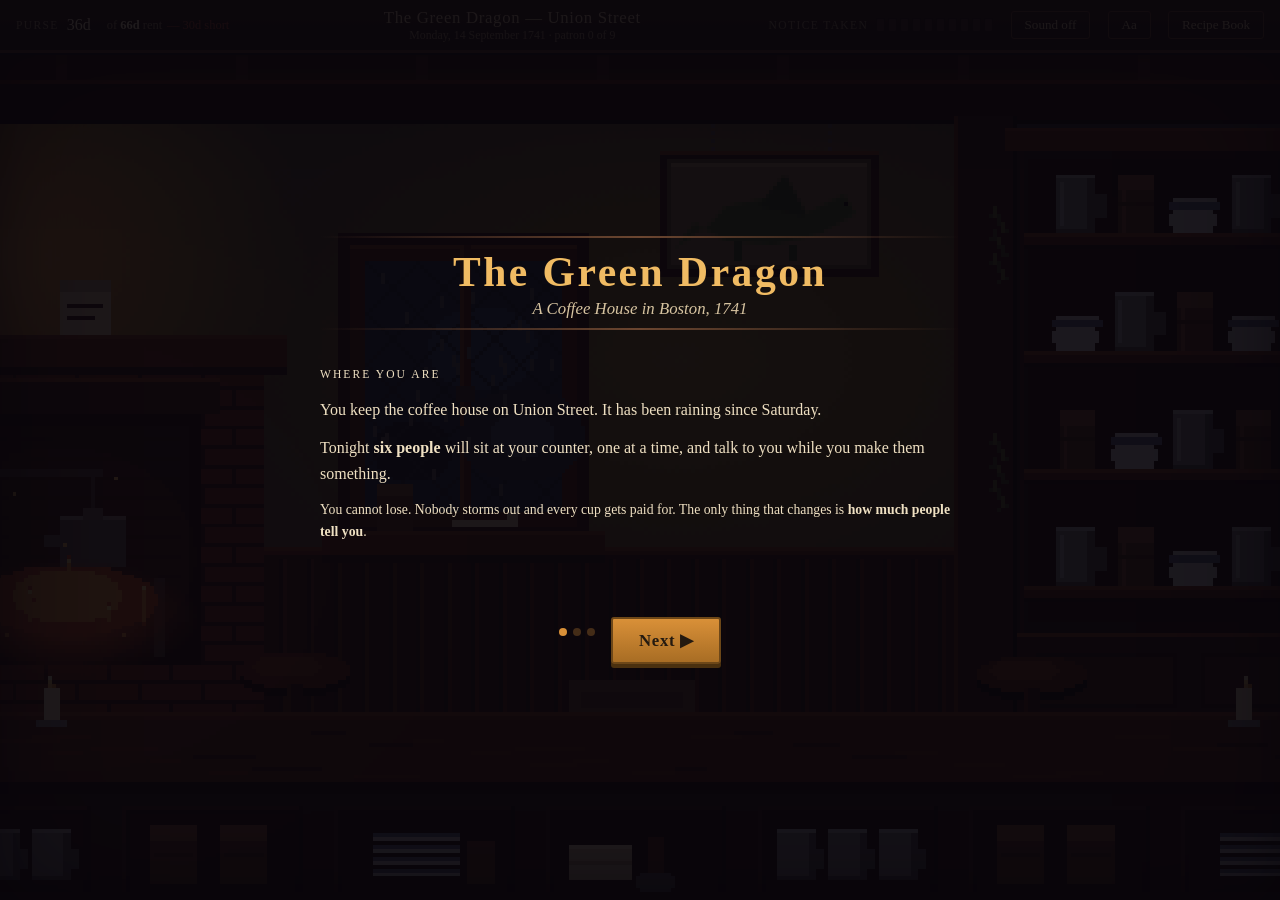
==== commit 198d4e24: "Fill the screen, and give the night a shape you can compare The room sat in a framed window with a w" ====
--- a/index.html
+++ b/index.html
@@ -162,6 +162,7 @@
               <div id="ledgerStrip" class="ledger-strip"></div>
               <div id="pourNote" class="pour-note" hidden></div>
               <div class="cup-actions">
+                <button id="tasteBtn" class="ghost-btn" disabled>Taste it</button>
                 <button id="pourBtn" class="ghost-btn" disabled>Pour it out</button>
                 <button id="serveBtn" class="big-btn" disabled>Serve it</button>
               </div>
--- a/css/style.css
+++ b/css/style.css
@@ -76,13 +76,12 @@
   flex: 1 1 auto;
   display: flex; align-items: center; justify-content: center;
   min-height: 0;
-  padding: .5rem;
+  padding: 0;
 }
 #stage {
   image-rendering: pixelated;
   image-rendering: crisp-edges;
   display: block;
-  box-shadow: 0 0 0 3px var(--wood), 0 0 40px rgba(0,0,0,.9), 0 0 90px rgba(217,144,56,.12);
 }
 
 /* ===================== DIALOGUE ===================== */
@@ -701,3 +700,41 @@
   background: rgba(217,144,56,.28); display: block;
 }
 .slide-dots i.on { background: var(--amber); }
+
+/* The room used to sit in a framed window with a wooden border, which read as
+   a picture of a game rather than a game. It now fills everything above the
+   dialogue, and the dialogue sits over the bottom of it the way a visual
+   novel's does, so the counter runs off both edges of the screen. */
+.frame > .stage-wrap { position: relative; }
+.dialogue {
+  position: absolute; left: 0; right: 0; bottom: 0; z-index: 4;
+  background: linear-gradient(to bottom, rgba(12,8,16,0) 0%, rgba(12,8,16,.88) 16%, rgba(12,8,16,.97) 100%);
+  border: none !important;
+  border-radius: 0 !important;
+  box-shadow: none !important;
+  padding-top: 2.6rem;
+  margin: 0 !important;
+  max-width: none !important;
+}
+.stage-wrap { overflow: hidden; }
+.stage-wrap::after {
+  content: ""; position: absolute; inset: 0; pointer-events: none;
+  box-shadow: inset 0 0 120px rgba(0,0,0,.55), inset 0 0 40px rgba(0,0,0,.35);
+}
+
+/* Endings, and the blanks where endings would have been. */
+.epi { margin: 1.4rem 0; }
+.epi-row { border-left: 3px solid var(--amber); padding: .5rem .9rem; margin-bottom: .7rem; }
+.epi-row b { color: var(--amber-lit); }
+.epi-row p { margin: .2rem 0 0; line-height: 1.55; }
+.epi-row.locked { border-left-color: rgba(217,144,56,.22); opacity: .62; }
+.epi-row.locked p { font-style: italic; }
+
+.nightcode { margin: 1.4rem 0; text-align: center; }
+.nightcode .code {
+  font-family: ui-monospace, Menlo, Consolas, monospace;
+  font-size: 1.35rem; letter-spacing: .06em;
+  color: var(--amber-lit); background: rgba(217,144,56,.10);
+  border: 1px dashed var(--amber); padding: .55rem 1rem;
+  display: inline-block; margin: .3rem 0 .5rem;
+}
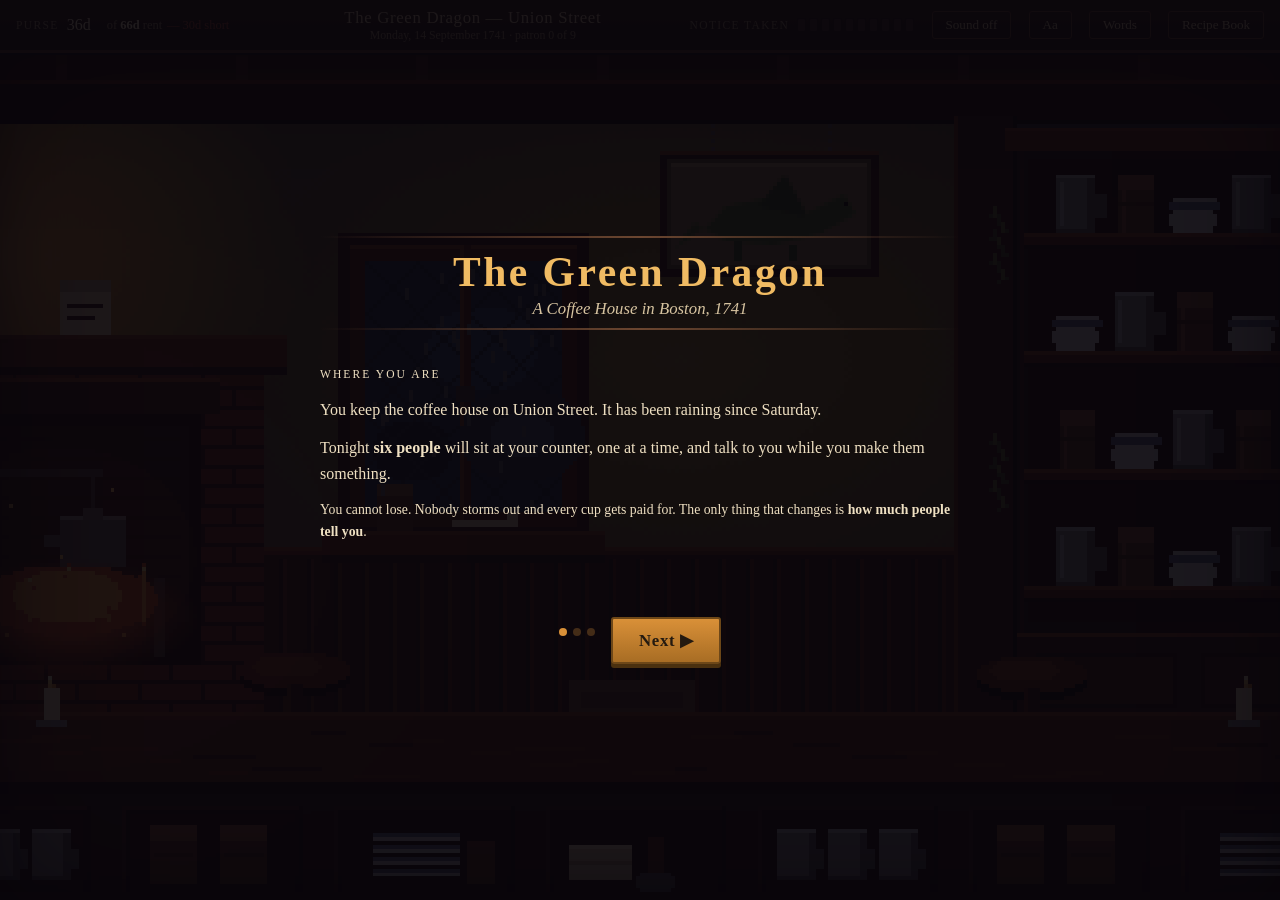
==== commit c1e828a6: "Give students a notebook, and bring both documents current A student can click a word, read it, and " ====
--- a/index.html
+++ b/index.html
@@ -26,6 +26,7 @@
       <span id="suspicion" class="pips"></span>
       <button id="soundBtn" class="ghost">Sound off</button>
       <button id="settingsBtn" class="ghost">Aa</button>
+      <button id="wordsBtn" class="ghost">Words</button>
       <button id="bookBtn" class="ghost">Recipe Book</button>
     </div>
   </header>
@@ -202,6 +203,16 @@
     </div>
   </div>
 
+  <!-- ===================== WORDS LEARNED ===================== -->
+  <div id="words" class="overlay" hidden>
+    <div class="words-inner">
+      <h3>Words You Have Met Tonight</h3>
+      <p id="wordsCount" class="bb-count">0 of 20</p>
+      <div id="wordsBody" class="words-body"></div>
+      <button id="wordsClose" class="big-btn">Back to the room</button>
+    </div>
+  </div>
+
   <!-- ===================== BETWEEN PATRONS ===================== -->
   <div id="between" class="between" hidden>
     <div class="between-inner">
--- a/css/style.css
+++ b/css/style.css
@@ -738,3 +738,25 @@
   border: 1px dashed var(--amber); padding: .55rem 1rem;
   display: inline-block; margin: .3rem 0 .5rem;
 }
+
+/* A student can click a word once and lose it three lines later. This is the
+   place they get it back — every term they have met, with what it meant. */
+.words-inner {
+  background: var(--panel); border: 3px solid var(--amber); border-radius: 3px;
+  padding: 1.4rem 1.6rem; max-width: 52rem; width: 92%;
+  max-height: 88vh; display: flex; flex-direction: column;
+}
+.words-inner h3 { margin: 0 0 .2rem; color: var(--amber-lit); font-size: 1.3rem; }
+.words-body { overflow-y: auto; margin: .7rem 0 1rem; padding-right: .4rem; }
+.words-group {
+  font-size: .72rem; letter-spacing: .16em; text-transform: uppercase;
+  color: var(--amber); margin: 1rem 0 .5rem; padding-bottom: .2rem;
+  border-bottom: 1px solid rgba(217,144,56,.28);
+}
+.words-group:first-child { margin-top: 0; }
+.word-row { margin-bottom: .75rem; }
+.word-row b { color: var(--cream); }
+.word-row p { margin: .12rem 0 0; line-height: 1.55; color: var(--dim); font-size: .92rem; }
+.words-none {
+  color: var(--dim); font-style: italic; line-height: 1.6;
+}
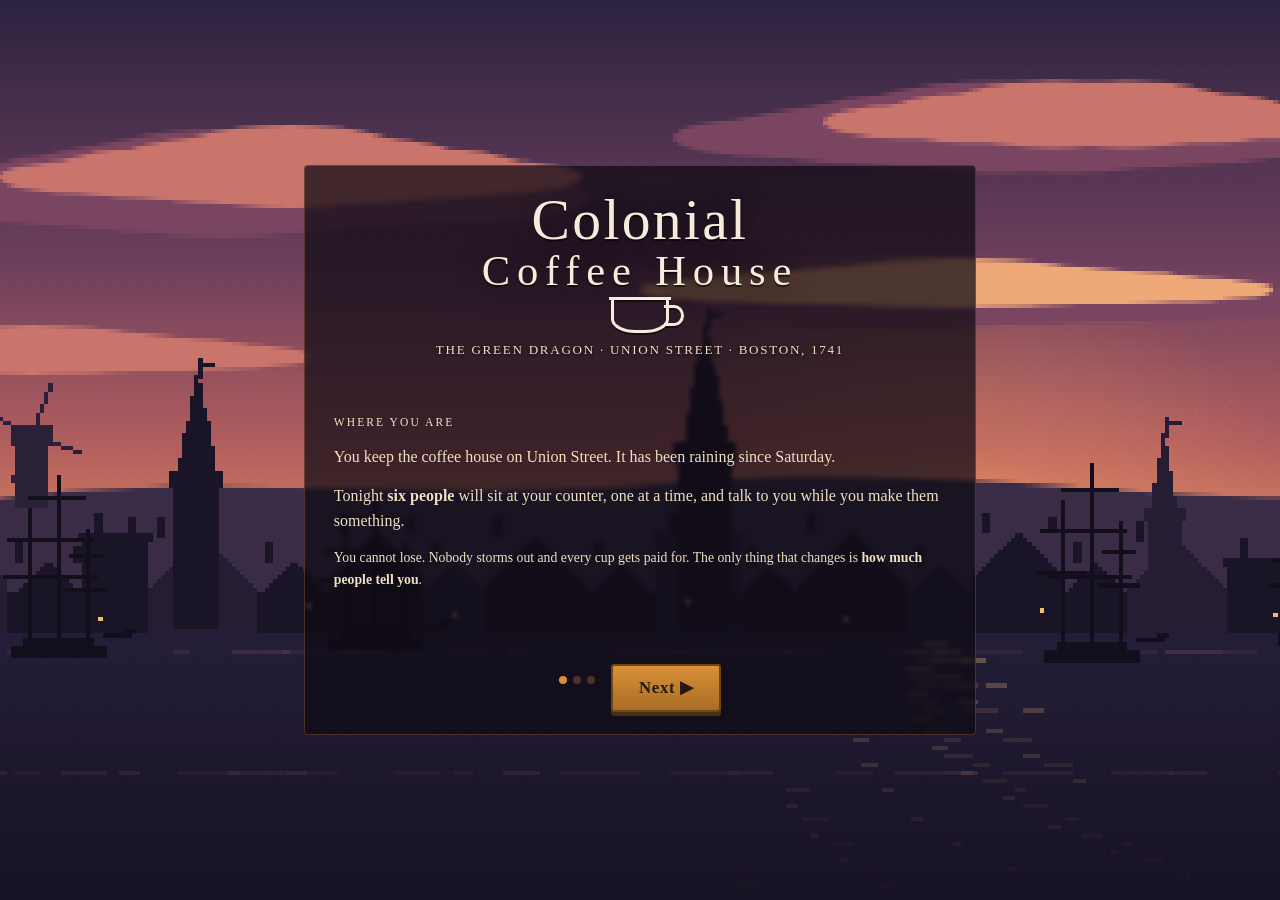
==== commit 1e99b8e7: "Give it a title screen, and a name Boston at dusk behind the lettering, in the manner of the game th" ====
--- a/index.html
+++ b/index.html
@@ -3,7 +3,7 @@
 <head>
 <meta charset="utf-8">
 <meta name="viewport" content="width=device-width, initial-scale=1">
-<title>The Green Dragon — Boston, 1741</title>
+<title>Colonial Coffee House — Boston, 1741</title>
 <link rel="stylesheet" href="css/style.css">
 </head>
 <body>
@@ -46,11 +46,13 @@
 
   <!-- ===================== TITLE ===================== -->
   <div id="title" class="overlay title-screen">
+    <canvas id="titleArt" class="title-art" width="384" height="216"></canvas>
     <div class="title-inner">
-      <div class="title-rule"></div>
-      <h1>The Green Dragon</h1>
-      <h2>A Coffee House in Boston, 1741</h2>
-      <div class="title-rule"></div>
+      <div class="title-mark">
+        <h1>Colonial<span>Coffee House</span></h1>
+        <div class="title-cup" aria-hidden="true"></div>
+      </div>
+      <p class="title-place">The Green Dragon &middot; Union Street &middot; Boston, 1741</p>
 
       <div class="slides">
 
@@ -294,6 +296,7 @@
 
 </div>
 
+<script src="js/titlecard.js"></script>
 <script src="js/sprites.js"></script>
 <script src="js/backdrop.js"></script>
 <script src="js/art.js"></script>
--- a/css/style.css
+++ b/css/style.css
@@ -760,3 +760,68 @@
 .words-none {
   color: var(--dim); font-style: italic; line-height: 1.6;
 }
+
+/* ===========================================================================
+   TITLE CARD
+   Boston at dusk behind the name, in the manner of the game this one is
+   modelled on. The skyline is drawn by js/titlecard.js; everything here is
+   the lettering that sits over it.
+   =========================================================================== */
+/* NB: do not set `position` here. The overlay is already positioned, and
+   overriding it drops the title screen back into the document flow, which
+   parks it underneath the room instead of over it. */
+.title-screen { overflow: hidden; }
+.title-art {
+  position: absolute; inset: 0; width: 100%; height: 100%;
+  object-fit: cover; z-index: 0;
+  image-rendering: pixelated; image-rendering: crisp-edges;
+}
+.title-screen > .title-inner { position: relative; z-index: 1; }
+
+/* The sky is busy, so the reading matter gets its own ground. */
+.title-screen > .title-inner {
+  background: rgba(14, 10, 20, .72);
+  backdrop-filter: blur(2px);
+  border: 1px solid rgba(217,144,56,.28);
+  border-radius: 4px;
+  padding: 1.6rem 1.8rem 1.4rem;
+  max-width: 42rem;
+}
+
+.title-mark { margin: 0 0 .4rem; }
+.title-mark h1 {
+  font-family: var(--serif);
+  font-size: clamp(2.1rem, 6.5vw, 3.6rem);
+  line-height: .96; font-weight: 400;
+  color: #f7ecdc; letter-spacing: .04em;
+  text-shadow: 0 2px 0 rgba(0,0,0,.55), 0 0 26px rgba(0,0,0,.7);
+  margin: 0;
+}
+.title-mark h1 span {
+  display: block;
+  font-size: .74em; letter-spacing: .16em;
+  margin-top: .1em;
+}
+/* the cup, the way a coffee-house sign would carry one */
+.title-cup {
+  width: 3.6rem; height: 2.05rem; margin: .5rem auto 0;
+  border: 3px solid #f7ecdc; border-top: none;
+  border-radius: 0 0 42% 42%;
+  position: relative;
+  filter: drop-shadow(0 2px 0 rgba(0,0,0,.5));
+}
+.title-cup::before {           /* the rim, drawn past the bowl on both sides */
+  content: ""; position: absolute; left: -.3rem; right: -.3rem; top: -3px;
+  height: 3px; background: #f7ecdc;
+}
+.title-cup::after {            /* the handle */
+  content: ""; position: absolute; right: -1.15rem; top: .3rem;
+  width: 1.05rem; height: .95rem;
+  border: 3px solid #f7ecdc; border-left: none;
+  border-radius: 0 60% 60% 0;
+}
+.title-place {
+  font-size: .82rem; letter-spacing: .13em; text-transform: uppercase;
+  color: rgba(247,236,220,.72); margin: 0 0 1.1rem;
+  text-shadow: 0 1px 3px rgba(0,0,0,.8);
+}
